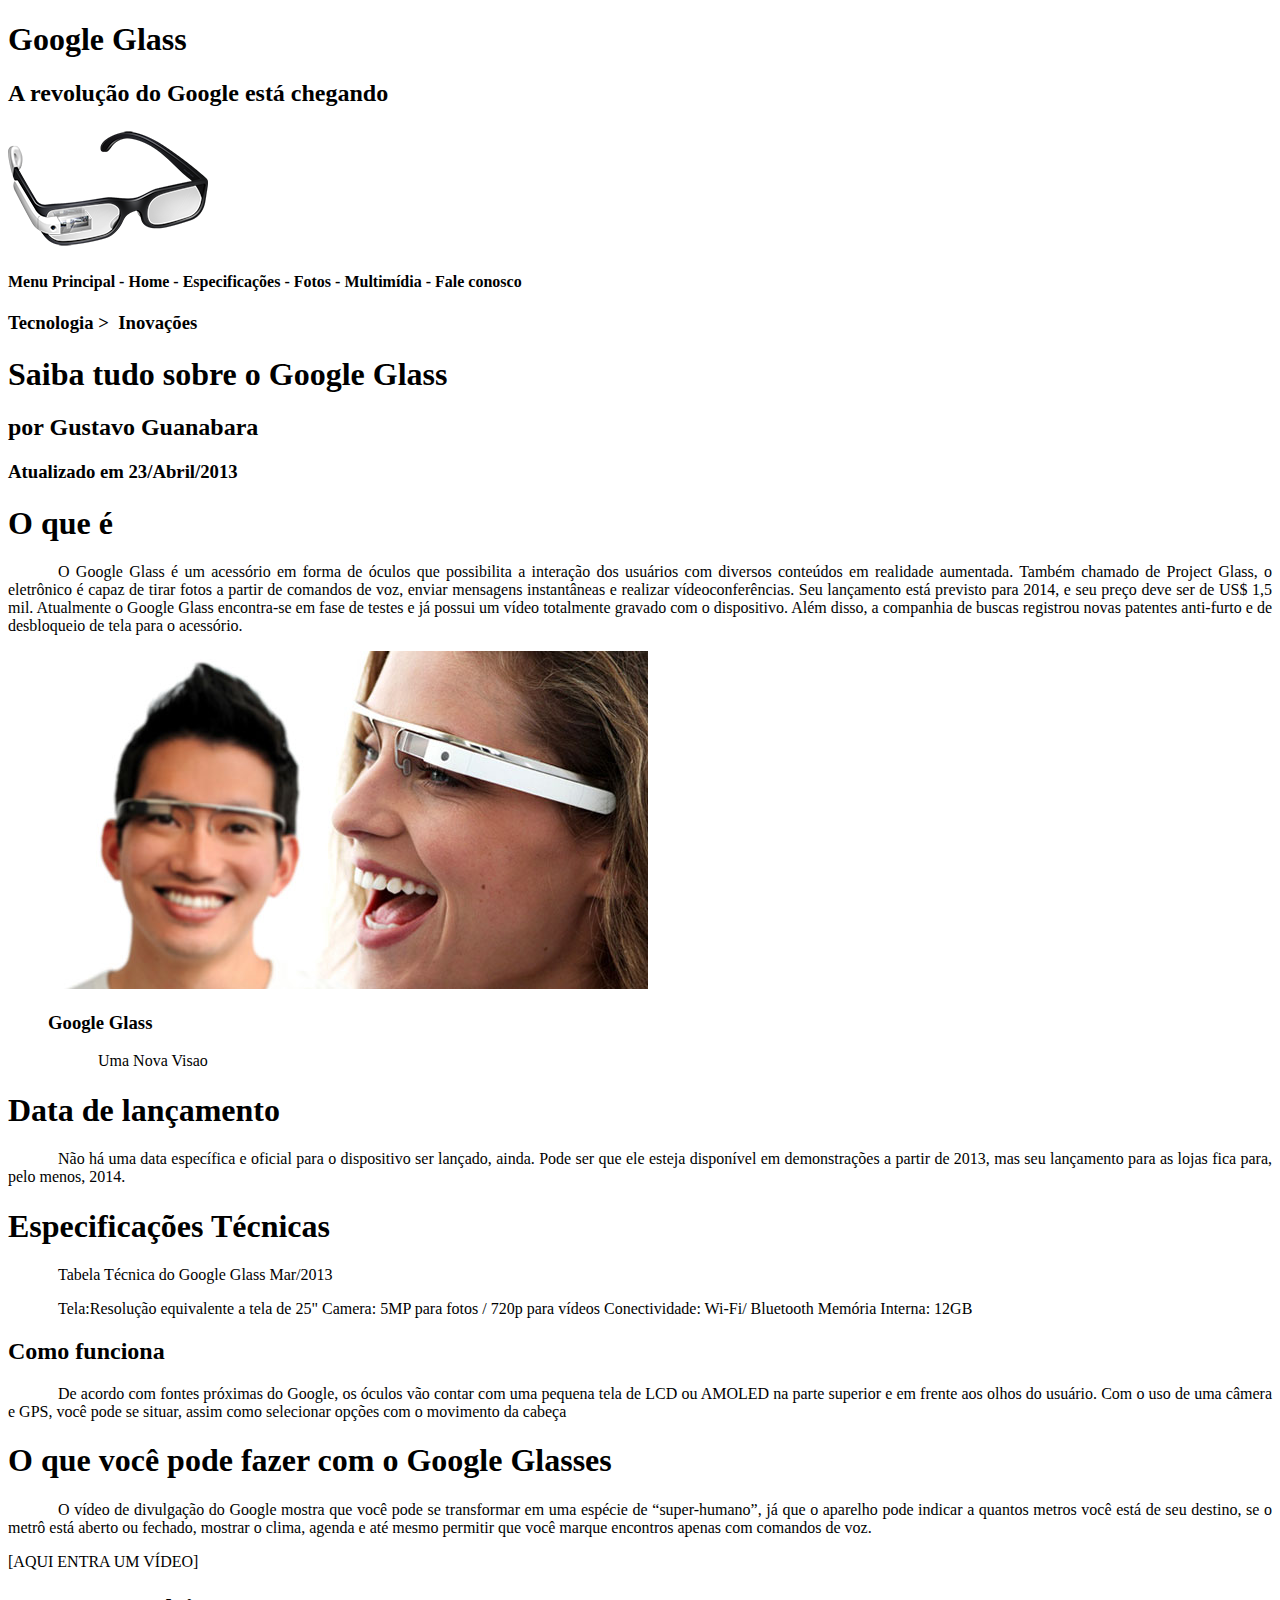
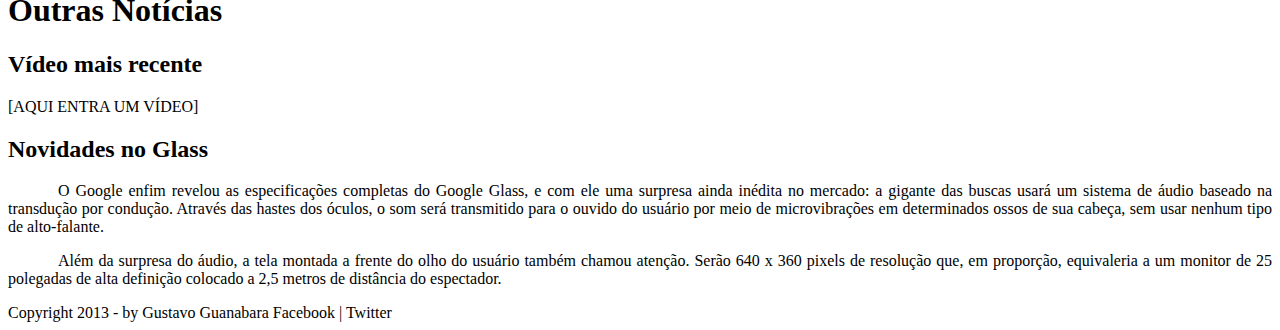
==== index.html @ 0c753226 "primeiro comit" ====
<!DOCTYPE html>
<html lang="pt-br">
    <head>
        <meta charset="UTF-8"/>
        <title>Tudo Sobre Google Glass</title>
        <link rel="stylesheet" type="text/css" href="_css/estilo.css"/>
    </head>
    <body>
   <div id="interface">
       <header id="cabeçalho">
       <hgroup>
<h1>Google Glass</h1>
<h2>A revolução do Google está chegando</h2>
</hgroup>
<img src="_imagens/glass-oculos-preto-peq.png" alt="imagem de oculos">



<h4>Menu Principal
- Home
- Especificações
- Fotos
- Multimídia
- Fale conosco</h4>
</header>
<hgroup>
<h3>Tecnologia > &nbsp;Inovações</h3>
<h1>Saiba tudo sobre o Google Glass</h1>
<h2>por Gustavo Guanabara</h2>
<h3>Atualizado em 23/Abril/2013</h3>
</hgroup>

<h1>O que é</h1>
<p>O Google Glass é um acessório em forma de óculos que possibilita a interação dos usuários com diversos conteúdos em realidade aumentada. Também chamado de Project Glass, o eletrônico é capaz de tirar fotos a partir de comandos de voz, enviar mensagens instantâneas e realizar vídeoconferências. Seu lançamento está previsto para 2014, e seu preço deve ser de US$ 1,5 mil. Atualmente o Google Glass encontra-se em fase de testes e já possui um vídeo totalmente gravado com o dispositivo. Além disso, a companhia de buscas registrou novas patentes anti-furto e de desbloqueio de tela para o acessório.</p>
<figure>
<img src="_imagens/glass-quadro-homem-mulher.jpg"/>
<figcaption>
    <h3>Google Glass</h3>
    <p>Uma Nova Visao</p>
</figcaption>
</figure>

<h1>Data de lançamento</h1>
<p>Não há uma data específica e oficial para o dispositivo ser lançado, ainda. Pode ser que ele esteja disponível em demonstrações a partir de 2013, mas seu lançamento para as lojas fica para, pelo menos, 2014.</p>

<h1>Especificações Técnicas</h1>
<p>Tabela Técnica do Google Glass Mar/2013</p>

<p>Tela:Resolução equivalente a tela de 25"
Camera: 5MP para fotos / 720p para vídeos
Conectividade: Wi-Fi/ Bluetooth
Memória Interna: 12GB</p>

<h2>Como funciona</h2>
<p>De acordo com fontes próximas do Google, os óculos vão contar com uma pequena tela de LCD ou AMOLED na parte superior e em frente aos olhos do usuário. Com o uso de uma câmera e GPS, você pode se situar, assim como selecionar opções com o movimento da cabeça</p>

<h1>O que você pode fazer com o Google Glasses</h1>
<p>O vídeo de divulgação do Google mostra que você pode se transformar em uma espécie de “super-humano”, já que o aparelho pode indicar a quantos metros você está de seu destino, se o metrô está aberto ou fechado, mostrar o clima, agenda e até mesmo permitir que você marque encontros apenas com comandos de voz.</p>

[AQUI ENTRA UM VÍDEO]

<h1>Outras Notícias</h1>
<h2>Vídeo mais recente</h2>

[AQUI ENTRA UM VÍDEO]

<h2>Novidades no Glass</h2>
<p>O Google enfim revelou as especificações completas do Google Glass, e com ele uma surpresa ainda inédita no mercado: a gigante das buscas usará um sistema de áudio baseado na transdução por condução. Através das hastes dos óculos, o som será transmitido para o ouvido do usuário por meio de microvibrações em determinados ossos de sua cabeça, sem usar nenhum tipo de alto-falante.</p>

<p>Além da surpresa do áudio, a tela montada a frente do olho do usuário também chamou atenção. Serão 640 x 360 pixels de resolução que, em proporção, equivaleria a um monitor de 25 polegadas de alta definição colocado a 2,5 metros de distância do espectador.</p>

Copyright 2013 - by Gustavo Guanabara
Facebook | Twitter
</div>
</body>
</html>
---- _css/estilo.css ----
@charset "UTF-8";
body{
    background-color: white;
    color: rgba(0, 0,0, 1);
}
p{
    text-align: justify;
    text-indent: 50px;
}
/* formataçao de imagens*/
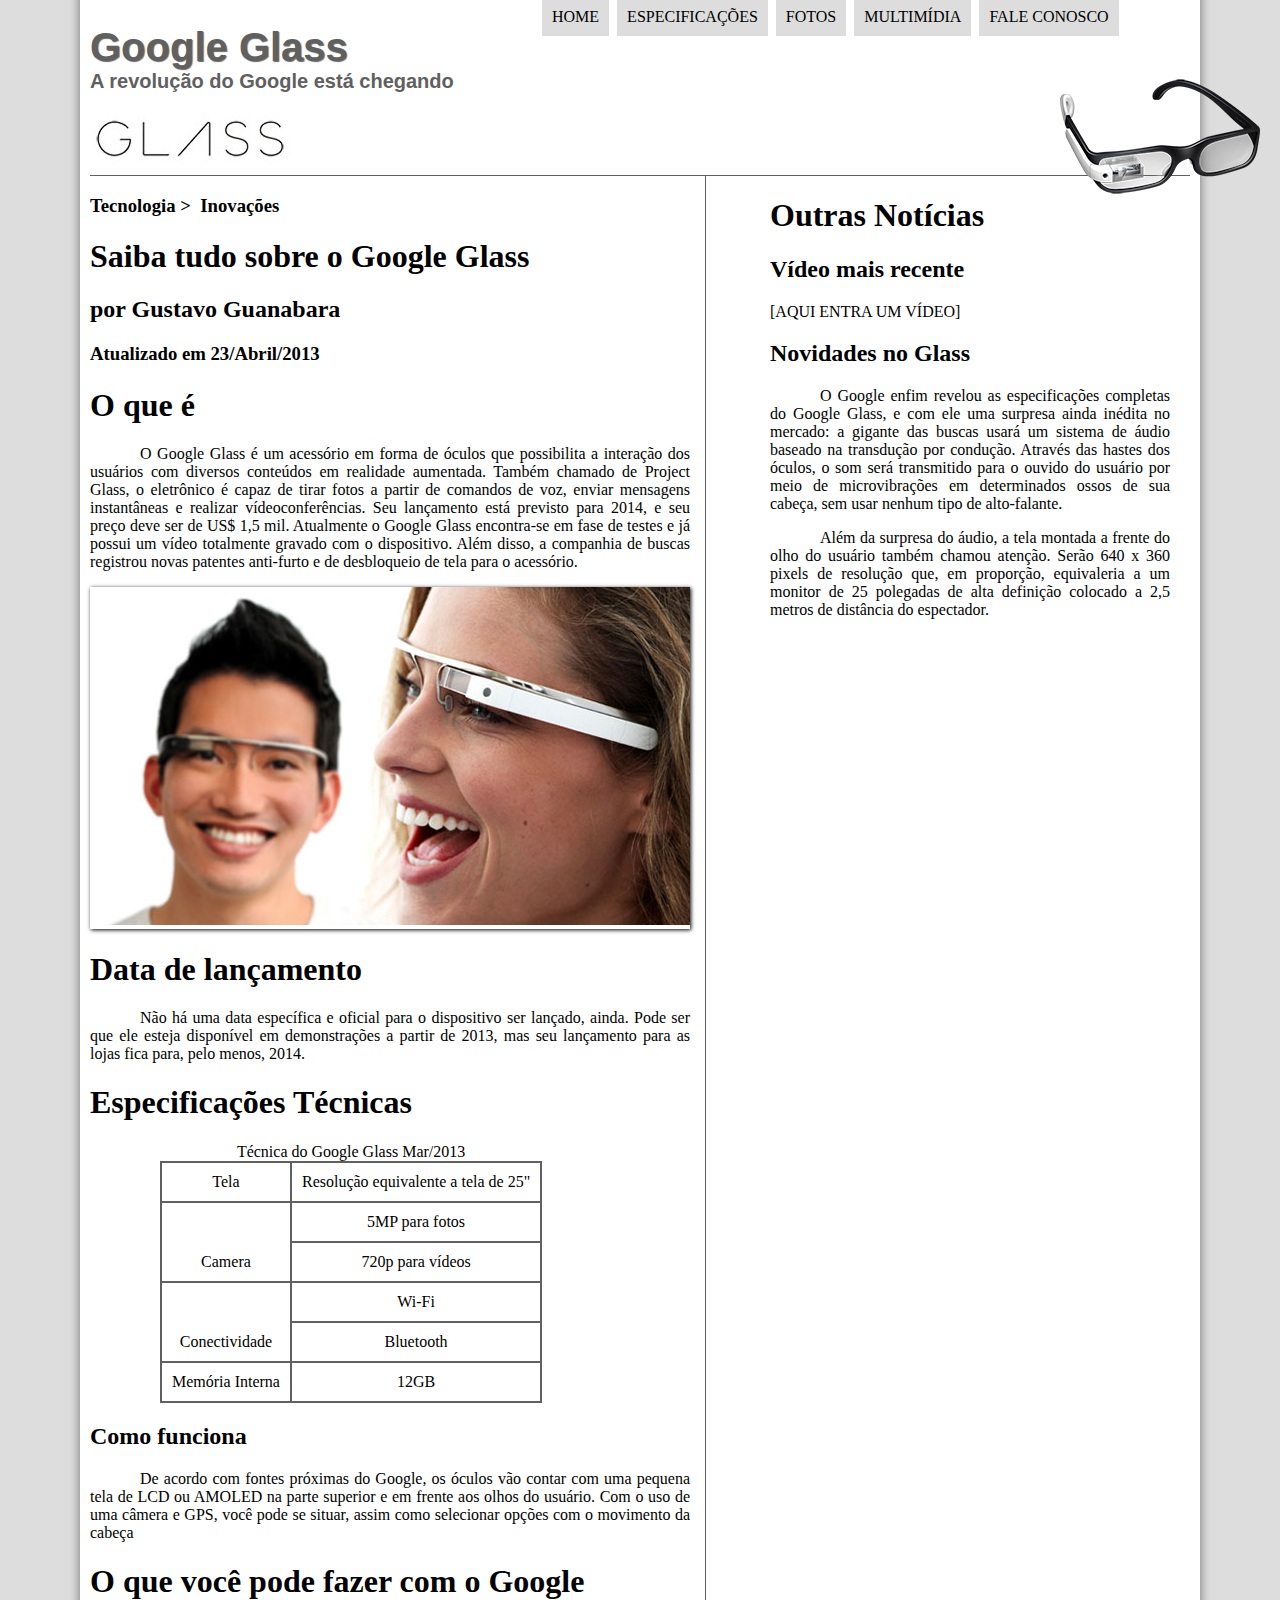
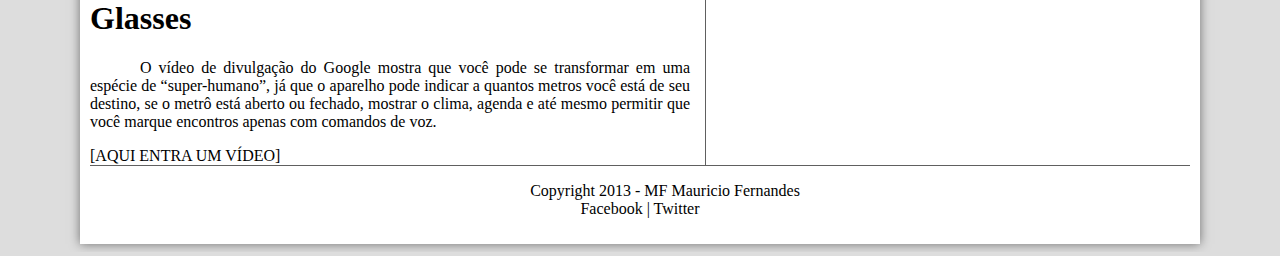
==== commit ad5c6a65: "segundo commit" ====
--- a/index.html
+++ b/index.html
@@ -7,22 +7,29 @@
     </head>
     <body>
    <div id="interface">
-       <header id="cabeçalho">
+       <header id="cabecalho">
        <hgroup>
 <h1>Google Glass</h1>
 <h2>A revolução do Google está chegando</h2>
 </hgroup>
-<img src="_imagens/glass-oculos-preto-peq.png" alt="imagem de oculos">
+<img id="iconi" src="_imagens/glass-oculos-preto-peq.png" alt="imagem de oculos">
 
 
 
-<h4>Menu Principal
-- Home
-- Especificações
-- Fotos
-- Multimídia
-- Fale conosco</h4>
+
+    <nav id="menu">
+        <h1>Menu Principal</h1>
+        <ul type="disc">
+            <li><a href="index.html">Home</a></li>
+            <li><a href="specs.html">Especificações</a></li>
+            <li><a href="fotos.html">Fotos</a></li>
+            <li> <a href="multimidia.html">Multimídia</a></li>
+            <li><a href="fale-conosco.html">Fale conosco</a></li>
+        </ul>
+    </nav>
+
 </header>
+<section id="corpo">
 <hgroup>
 <h3>Tecnologia > &nbsp;Inovações</h3>
 <h1>Saiba tudo sobre o Google Glass</h1>
@@ -32,24 +39,28 @@
 
 <h1>O que é</h1>
 <p>O Google Glass é um acessório em forma de óculos que possibilita a interação dos usuários com diversos conteúdos em realidade aumentada. Também chamado de Project Glass, o eletrônico é capaz de tirar fotos a partir de comandos de voz, enviar mensagens instantâneas e realizar vídeoconferências. Seu lançamento está previsto para 2014, e seu preço deve ser de US$ 1,5 mil. Atualmente o Google Glass encontra-se em fase de testes e já possui um vídeo totalmente gravado com o dispositivo. Além disso, a companhia de buscas registrou novas patentes anti-furto e de desbloqueio de tela para o acessório.</p>
-<figure>
-<img src="_imagens/glass-quadro-homem-mulher.jpg"/>
+
+<figure class="foto-legenda">
+<img  src="_imagens/glass-quadro-homem-mulher.jpg"/>
 <figcaption>
     <h3>Google Glass</h3>
-    <p>Uma Nova Visao</p>
+    <p>Uma Nova Maneira De Ver O Mundo</p>
 </figcaption>
 </figure>
-
 <h1>Data de lançamento</h1>
 <p>Não há uma data específica e oficial para o dispositivo ser lançado, ainda. Pode ser que ele esteja disponível em demonstrações a partir de 2013, mas seu lançamento para as lojas fica para, pelo menos, 2014.</p>
 
 <h1>Especificações Técnicas</h1>
-<p>Tabela Técnica do Google Glass Mar/2013</p>
+<table id="tabelaspec">
+<caption> Técnica do Google Glass Mar/2013</caption>
 
-<p>Tela:Resolução equivalente a tela de 25"
-Camera: 5MP para fotos / 720p para vídeos
-Conectividade: Wi-Fi/ Bluetooth
-Memória Interna: 12GB</p>
+<tr><td>Tela</td><td>Resolução equivalente a tela de 25"</td></tr>
+<tr><td rowspan="2">Camera</td><td> 5MP para fotos  </td></tr>
+<tr><td>720p para vídeos</td></tr>
+<tr><td rowspan="2">Conectividade</td> <td>Wi-Fi</td></tr>
+<tr><td> Bluetooth</td></tr>
+<tr><td>Memória Interna</td><td> 12GB</td></tr>
+</table>
 
 <h2>Como funciona</h2>
 <p>De acordo com fontes próximas do Google, os óculos vão contar com uma pequena tela de LCD ou AMOLED na parte superior e em frente aos olhos do usuário. Com o uso de uma câmera e GPS, você pode se situar, assim como selecionar opções com o movimento da cabeça</p>
@@ -58,6 +69,8 @@
 <p>O vídeo de divulgação do Google mostra que você pode se transformar em uma espécie de “super-humano”, já que o aparelho pode indicar a quantos metros você está de seu destino, se o metrô está aberto ou fechado, mostrar o clima, agenda e até mesmo permitir que você marque encontros apenas com comandos de voz.</p>
 
 [AQUI ENTRA UM VÍDEO]
+</section>
+<aside id="lateral">
 
 <h1>Outras Notícias</h1>
 <h2>Vídeo mais recente</h2>
@@ -68,9 +81,12 @@
 <p>O Google enfim revelou as especificações completas do Google Glass, e com ele uma surpresa ainda inédita no mercado: a gigante das buscas usará um sistema de áudio baseado na transdução por condução. Através das hastes dos óculos, o som será transmitido para o ouvido do usuário por meio de microvibrações em determinados ossos de sua cabeça, sem usar nenhum tipo de alto-falante.</p>
 
 <p>Além da surpresa do áudio, a tela montada a frente do olho do usuário também chamou atenção. Serão 640 x 360 pixels de resolução que, em proporção, equivaleria a um monitor de 25 polegadas de alta definição colocado a 2,5 metros de distância do espectador.</p>
+</aside>
+<footer id="rodape">
 
-Copyright 2013 - by Gustavo Guanabara
-Facebook | Twitter
+<p>Copyright 2013 - MF Mauricio Fernandes<br/>
+Facebook | Twitter</p>
+</footer>
 </div>
 </body>
 </html>--- a/_css/estilo.css
+++ b/_css/estilo.css
@@ -1,11 +1,152 @@
 @charset "UTF-8";
+@
+@font-face{
+    font-family: 'FONTELOGO';
+    src: url(../_fonts/bubblegum-sans-regular.otf);
+}
+/*corpo*/
 body{
-    background-color: white;
+    background-color:#dddddd;
     color: rgba(0, 0,0, 1);
+}
+
+div#interface {
+    width: 1100px;
+    background-color: #ffffff;
+    margin: -20px auto 0px auto;
+    box-shadow: 0px 0px 10px rgba(0, 0,0, 0.5);
+    padding: 10px;
+    
+
 }
 p{
     text-align: justify;
     text-indent: 50px;
 }
+/*cabeçalho*/
+header#cabecalho{
+    border-bottom:1px #606060 solid ;
+    height: 150px;
+    background: url(../_imagens/glass-logo-peq.jpg) no-repeat 0px 90px;
+}
+header#cabecalho h1 {
+    font-family: FONTELOGO, sans-serif;
+    font-size: 30pt;
+    color: #606060;
+    text-shadow: 1px 1px 1px rgba(0,0,0,.6);
+    padding: 0px;
+    margin-bottom: 0px;
+}
+header#cabecalho h2 {
+    font-family: Arial, sans-serif;
+    font-size: 15pt;
+    color: #606060;
+    padding: 0px;
+    margin-top: 0px;
+    
+
+}
+header#cabecalho img#iconi {
+    position: absolute;
+    left: 1060px;
+    top: 75px;
+}
 /* formataçao de imagens*/
 
+figure.foto-legenda {
+    position: relative;
+    border: 8px solidd white;
+    box-shadow: 1px 1px 4px black;
+    margin: 0px 0px 0px 0px;
+    
+}
+
+figure.foto-legenda figcaption{
+    opacity: 0;
+    position: absolute;
+    top: 0px;
+    background-color: rgba(0, 0,0, 0.4);
+    color: white;
+    width: 100%;
+    height: 100%;
+    padding: 10px;
+    box-sizing: border-box;
+    transition: opacity 1s;
+
+}
+figure.foto-legenda:hover figcaption{
+    opacity: 1;
+}
+/*  formataçao do menu*/
+
+nav#menu{
+    display: block;
+}
+nav#menu h1 {
+    display: none;
+}
+nav#menu ul {
+    list-style: none;
+    text-transform: uppercase;
+    position: absolute;
+    top: -20px;
+    left: 500px;
+}
+    nav#menu li {
+        display: inline-block;
+        background-color: #dddddd;
+        padding: 10px;
+        margin: 2px;
+        transition: background-color 1s;
+
+    }
+    nav#menu li:hover {
+        background-color: #9495e4;
+        
+    }
+    nav#menu a {
+        color: #000000;
+        text-decoration: none;
+
+
+    }
+    nav#menu a:hover{
+        color: #ffffff;
+        text-decoration: underline;
+    }
+    section#corpo {
+        display: block;
+        width: 600px;
+        float: left;
+        border-right:1px solid #606060 ;
+        padding-right: 15px;
+
+    }
+    table#tabelaspec {
+        border: 1px solid #606060;
+        border-spacing:0px ;
+        margin-left: 70px;
+        margin-right: 10px;
+    }
+    table#tabelaspec td {
+        border: 1px solid #606060;
+        padding: 10px;
+        text-align: center;
+        vertical-align:bottom ;
+    }
+    aside#lateral {
+        display: block;
+        width: 400px;
+        float: right;
+        margin: 0px 20px 0px 0px;
+      
+    }
+    footer#rodape {
+        clear: both;
+        border-top: 1px solid #606060;
+    }
+    footer#rodape p {
+        text-align: center;
+    }
+   
+
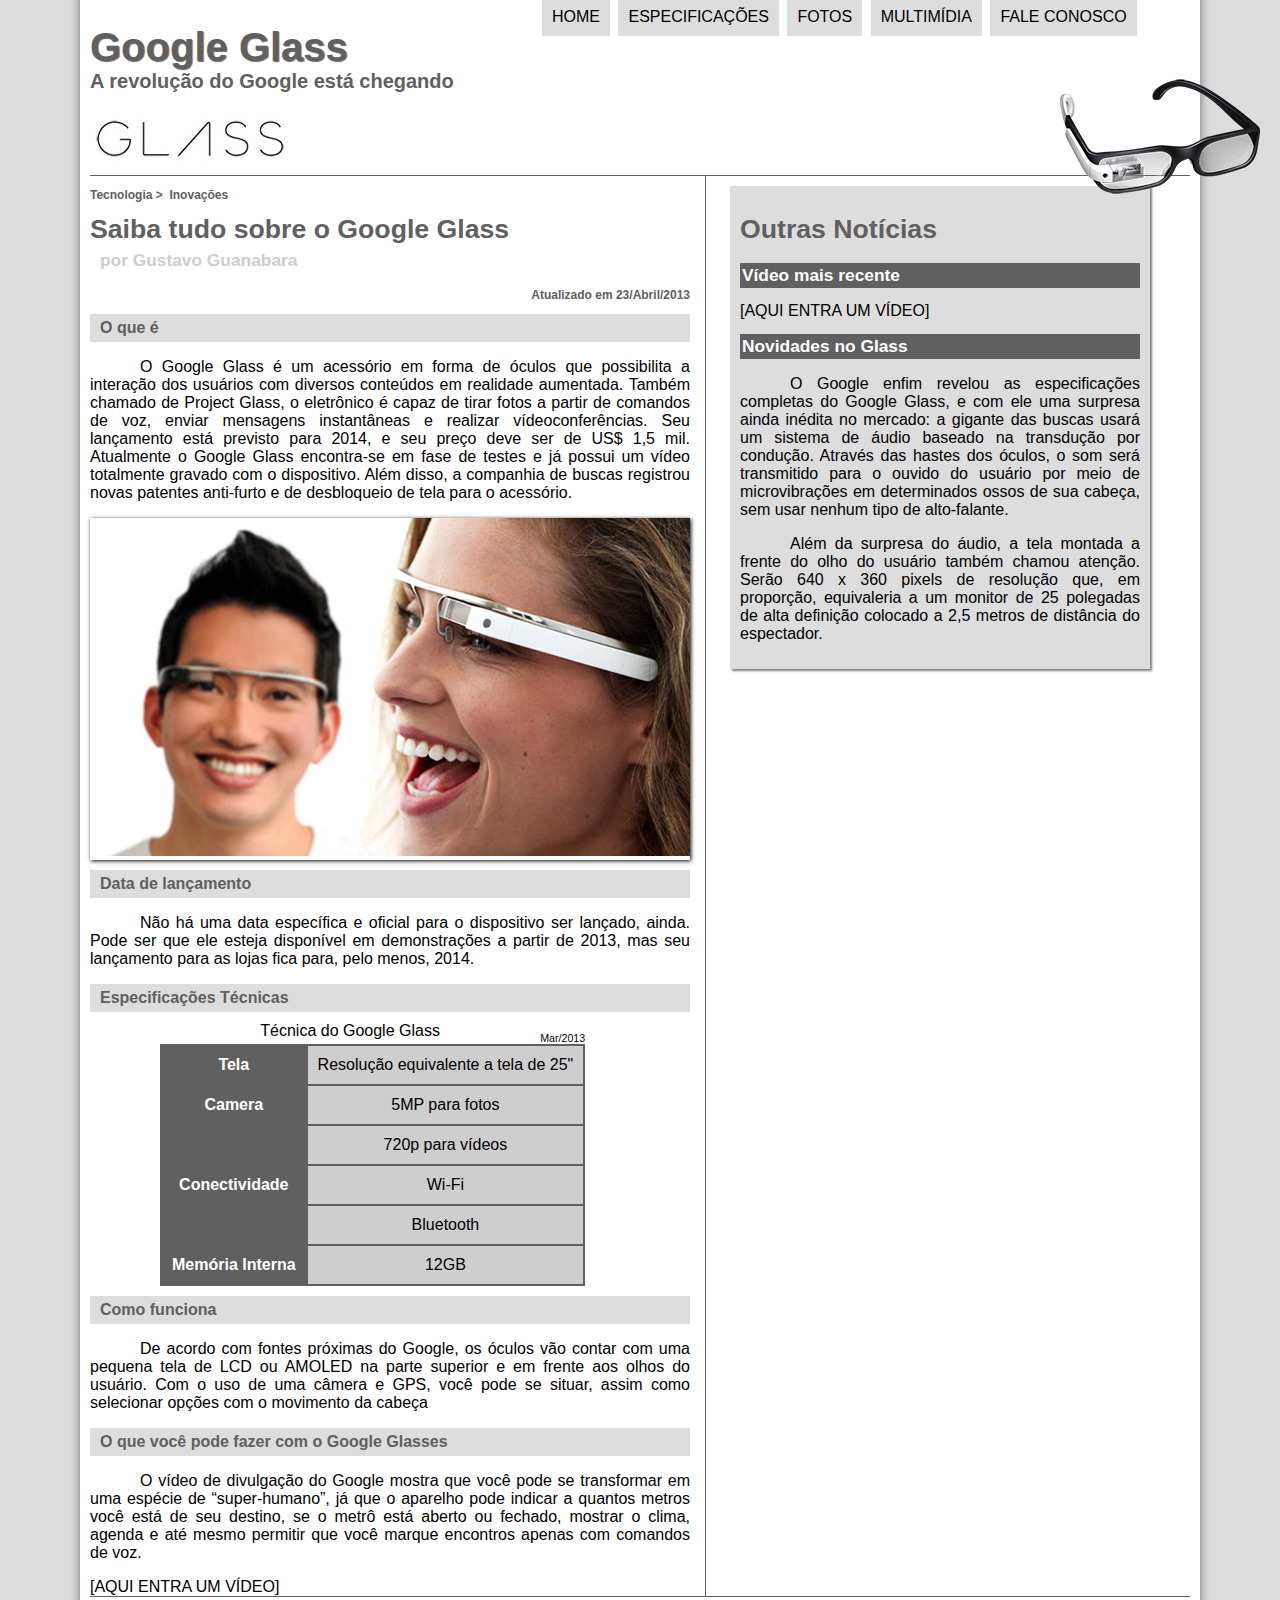
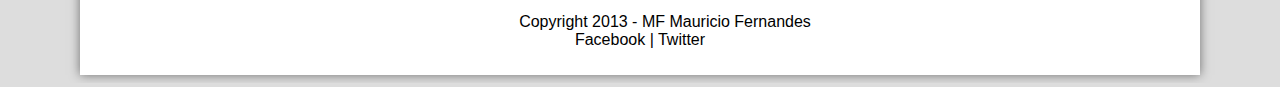
==== commit 0475c50a: "terceiro comit" ====
--- a/index.html
+++ b/index.html
@@ -30,14 +30,17 @@
 
 </header>
 <section id="corpo">
+    <article id="noticia-principal">
+        <header id="cabecalho-artigo">
 <hgroup>
 <h3>Tecnologia > &nbsp;Inovações</h3>
 <h1>Saiba tudo sobre o Google Glass</h1>
 <h2>por Gustavo Guanabara</h2>
-<h3>Atualizado em 23/Abril/2013</h3>
+<h3 class="direita">Atualizado em 23/Abril/2013</h3>
 </hgroup>
+</header>
 
-<h1>O que é</h1>
+<h2>O que é</h2>
 <p>O Google Glass é um acessório em forma de óculos que possibilita a interação dos usuários com diversos conteúdos em realidade aumentada. Também chamado de Project Glass, o eletrônico é capaz de tirar fotos a partir de comandos de voz, enviar mensagens instantâneas e realizar vídeoconferências. Seu lançamento está previsto para 2014, e seu preço deve ser de US$ 1,5 mil. Atualmente o Google Glass encontra-se em fase de testes e já possui um vídeo totalmente gravado com o dispositivo. Além disso, a companhia de buscas registrou novas patentes anti-furto e de desbloqueio de tela para o acessório.</p>
 
 <figure class="foto-legenda">
@@ -47,28 +50,29 @@
     <p>Uma Nova Maneira De Ver O Mundo</p>
 </figcaption>
 </figure>
-<h1>Data de lançamento</h1>
+<h2>Data de lançamento</h2>
 <p>Não há uma data específica e oficial para o dispositivo ser lançado, ainda. Pode ser que ele esteja disponível em demonstrações a partir de 2013, mas seu lançamento para as lojas fica para, pelo menos, 2014.</p>
 
-<h1>Especificações Técnicas</h1>
+<h2>Especificações Técnicas</h2>
 <table id="tabelaspec">
-<caption> Técnica do Google Glass Mar/2013</caption>
+<caption> Técnica do Google Glass <span>Mar/2013</span></caption>
 
-<tr><td>Tela</td><td>Resolução equivalente a tela de 25"</td></tr>
-<tr><td rowspan="2">Camera</td><td> 5MP para fotos  </td></tr>
-<tr><td>720p para vídeos</td></tr>
-<tr><td rowspan="2">Conectividade</td> <td>Wi-Fi</td></tr>
-<tr><td> Bluetooth</td></tr>
-<tr><td>Memória Interna</td><td> 12GB</td></tr>
+<tr><td class="ce">Tela</td><td class="cd">Resolução equivalente a tela de 25"</td></tr>
+<tr><td rowspan="2" class="ce">Camera</td><td class="cd"> 5MP para fotos  </td></tr>
+<tr><td class="cd">720p para vídeos</td></tr>
+<tr><td  class="ce" rowspan="2">Conectividade</td> <td class="cd">Wi-Fi</td></tr>
+<tr><td class="cd"> Bluetooth</td></tr>
+<tr><td class="ce">Memória Interna</td><td class="cd"> 12GB</td></tr>
 </table>
 
 <h2>Como funciona</h2>
 <p>De acordo com fontes próximas do Google, os óculos vão contar com uma pequena tela de LCD ou AMOLED na parte superior e em frente aos olhos do usuário. Com o uso de uma câmera e GPS, você pode se situar, assim como selecionar opções com o movimento da cabeça</p>
 
-<h1>O que você pode fazer com o Google Glasses</h1>
+<h2>O que você pode fazer com o Google Glasses</h2>
 <p>O vídeo de divulgação do Google mostra que você pode se transformar em uma espécie de “super-humano”, já que o aparelho pode indicar a quantos metros você está de seu destino, se o metrô está aberto ou fechado, mostrar o clima, agenda e até mesmo permitir que você marque encontros apenas com comandos de voz.</p>
 
 [AQUI ENTRA UM VÍDEO]
+</article>
 </section>
 <aside id="lateral">
 
--- a/_css/estilo.css
+++ b/_css/estilo.css
@@ -6,6 +6,7 @@
 }
 /*corpo*/
 body{
+    font-family: Arial, sans-serif;
     background-color:#dddddd;
     color: rgba(0, 0,0, 1);
 }
@@ -22,6 +23,14 @@
 p{
     text-align: justify;
     text-indent: 50px;
+}
+a {
+    color: #606060;
+    text-decoration: none;
+}
+a:hover {
+
+    text-decoration: underline;
 }
 /*cabeçalho*/
 header#cabecalho{
@@ -122,6 +131,35 @@
         padding-right: 15px;
 
     }
+    article#noticia-principal h2 {
+        font-size: 12pt;
+        color: #606060;
+        background-color: #dddddd;
+        padding: 5px 0px 5px 10px;
+        margin: 10px 0px 10px 0px;
+    }
+    header#cabecalho-artigo h1{
+          font-family: 'FONTELOGO' sans-serif;
+          font-size: 20pt;
+          color: #606060;
+          margin-bottom: 0px;
+          margin-top: 0px;
+    }
+    
+    header#cabecalho-artigo h2{
+        font-size: 13pt;
+          color: #cecece;
+          background-color: #ffffff;
+          margin: 0px;
+    }
+    header#cabecalho-artigo h3{
+        font-size: 12px;
+        color: #606060;
+    }
+    .direita{
+        text-align: right;
+    }
+
     table#tabelaspec {
         border: 1px solid #606060;
         border-spacing:0px ;
@@ -132,14 +170,48 @@
         border: 1px solid #606060;
         padding: 10px;
         text-align: center;
-        vertical-align:bottom ;
-    }
+        vertical-align:middle ;
+    }
+    table#tabelaspec td.ce{
+
+        color: #ffffff;
+        background-color: #606060;
+        vertical-align: top;
+        font-weight: bold;
+    }
+    table#tabelaspec td.cd {
+        background-color: #cecece;
+    } 
+    table#tabelaspec caption span {
+        color: #000000;
+        font-size:8pt;
+        display: block;
+        float: right;
+        margin-top:10px ;
+
+    }
+    
     aside#lateral {
         display: block;
         width: 400px;
         float: right;
-        margin: 0px 20px 0px 0px;
+        margin: 10px 40px 20px 0px;
+        background-color: #dddddd;
+        padding: 10px;
+        box-shadow: 2px 2px 2px rgba(0, 0,0, 0.5);
       
+    }
+    aside#lateral h1 {
+        font-family: 'FONTELOGO', sans-serif;
+        font-size: 20pt;
+        color: #606060;
+
+    }
+    aside#lateral h2 {
+        background-color: #606060;
+        font-size: 13pt;
+        color: #ffffff;
+        padding: 2px;
     }
     footer#rodape {
         clear: both;
@@ -148,5 +220,6 @@
     footer#rodape p {
         text-align: center;
     }
+    
    
 
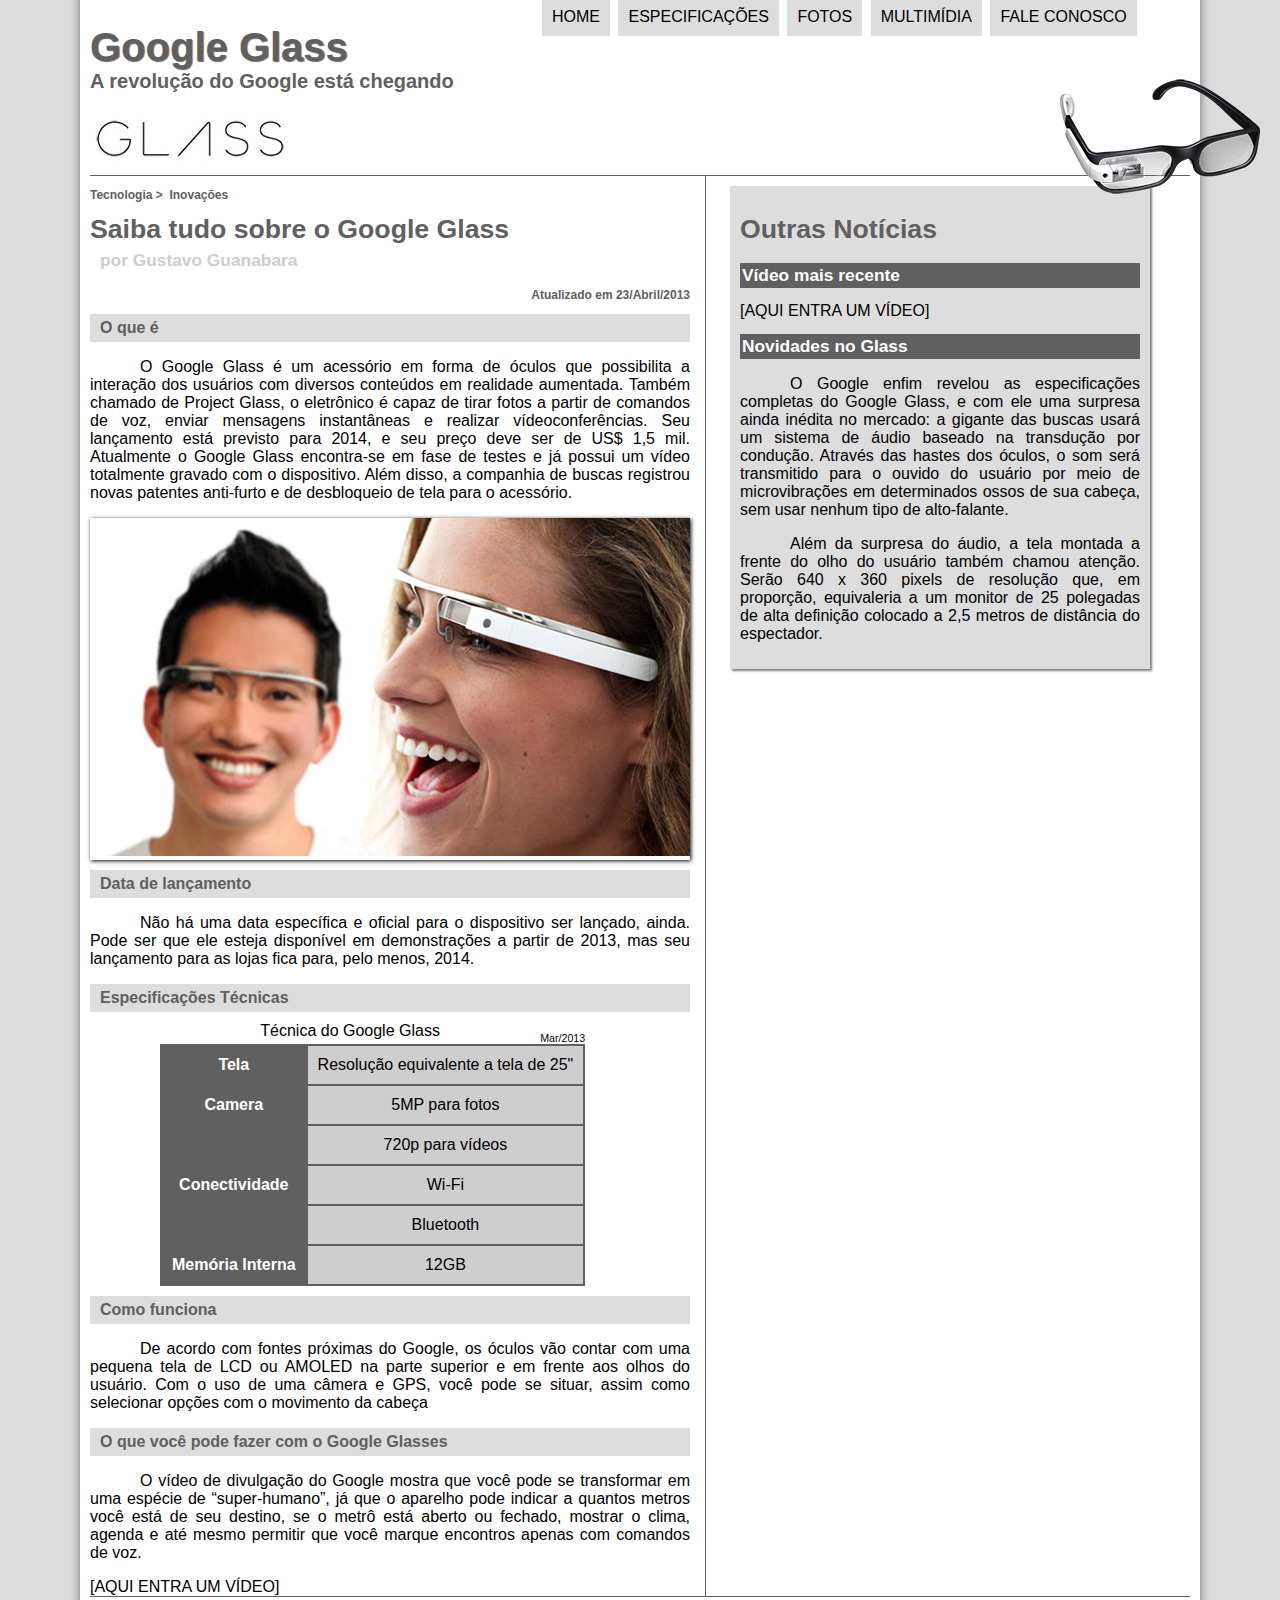
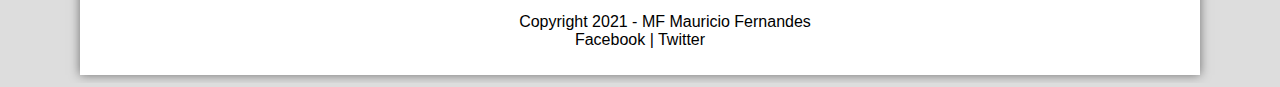
==== commit ab62205e: "atualizacao" ====
--- a/index.html
+++ b/index.html
@@ -5,6 +5,7 @@
         <title>Tudo Sobre Google Glass</title>
         <link rel="stylesheet" type="text/css" href="_css/estilo.css"/>
     </head>
+    <script language="javascript" src="_javascript/funcoes.js"></script>
     <body>
    <div id="interface">
        <header id="cabecalho">
@@ -20,11 +21,11 @@
     <nav id="menu">
         <h1>Menu Principal</h1>
         <ul type="disc">
-            <li><a href="index.html">Home</a></li>
-            <li><a href="specs.html">Especificações</a></li>
-            <li><a href="fotos.html">Fotos</a></li>
-            <li> <a href="multimidia.html">Multimídia</a></li>
-            <li><a href="fale-conosco.html">Fale conosco</a></li>
+            <li onmouseover="mudaFoto('_imagens/home.png')" onmouseout="mudaFoto('_imagens/glass-oculos-preto-peq.png')"><a href="index.html">Home</a></li>
+            <li onmouseover="mudaFoto('_imagens/especificacoes.png')" onmouseout="mudaFoto('_imagens/glass-oculos-preto-peq.png')"><a href="specs.html">Especificações</a></li>
+            <li onmouseover="mudaFoto('_imagens/fotos.png')" onmouseout="mudaFoto('_imagens/glass-oculos-preto-peq.png')"><a href="fotos.html">Fotos</a></li>
+            <li onmouseover="mudaFoto('_imagens/multimidia.png')" onmouseout="mudaFoto('_imagens/glass-oculos-preto-peq.png')"> <a href="multimidia.html">Multimídia</a></li>
+            <li onmouseover="mudaFoto('_imagens/contato.png')" onmouseout="mudaFoto('_imagens/glass-oculos-preto-peq.png')"><a href="fale-conosco.html">Fale conosco</a></li>
         </ul>
     </nav>
 
@@ -88,7 +89,7 @@
 </aside>
 <footer id="rodape">
 
-<p>Copyright 2013 - MF Mauricio Fernandes<br/>
+<p>Copyright 2021 - MF Mauricio Fernandes<br/>
 Facebook | Twitter</p>
 </footer>
 </div>
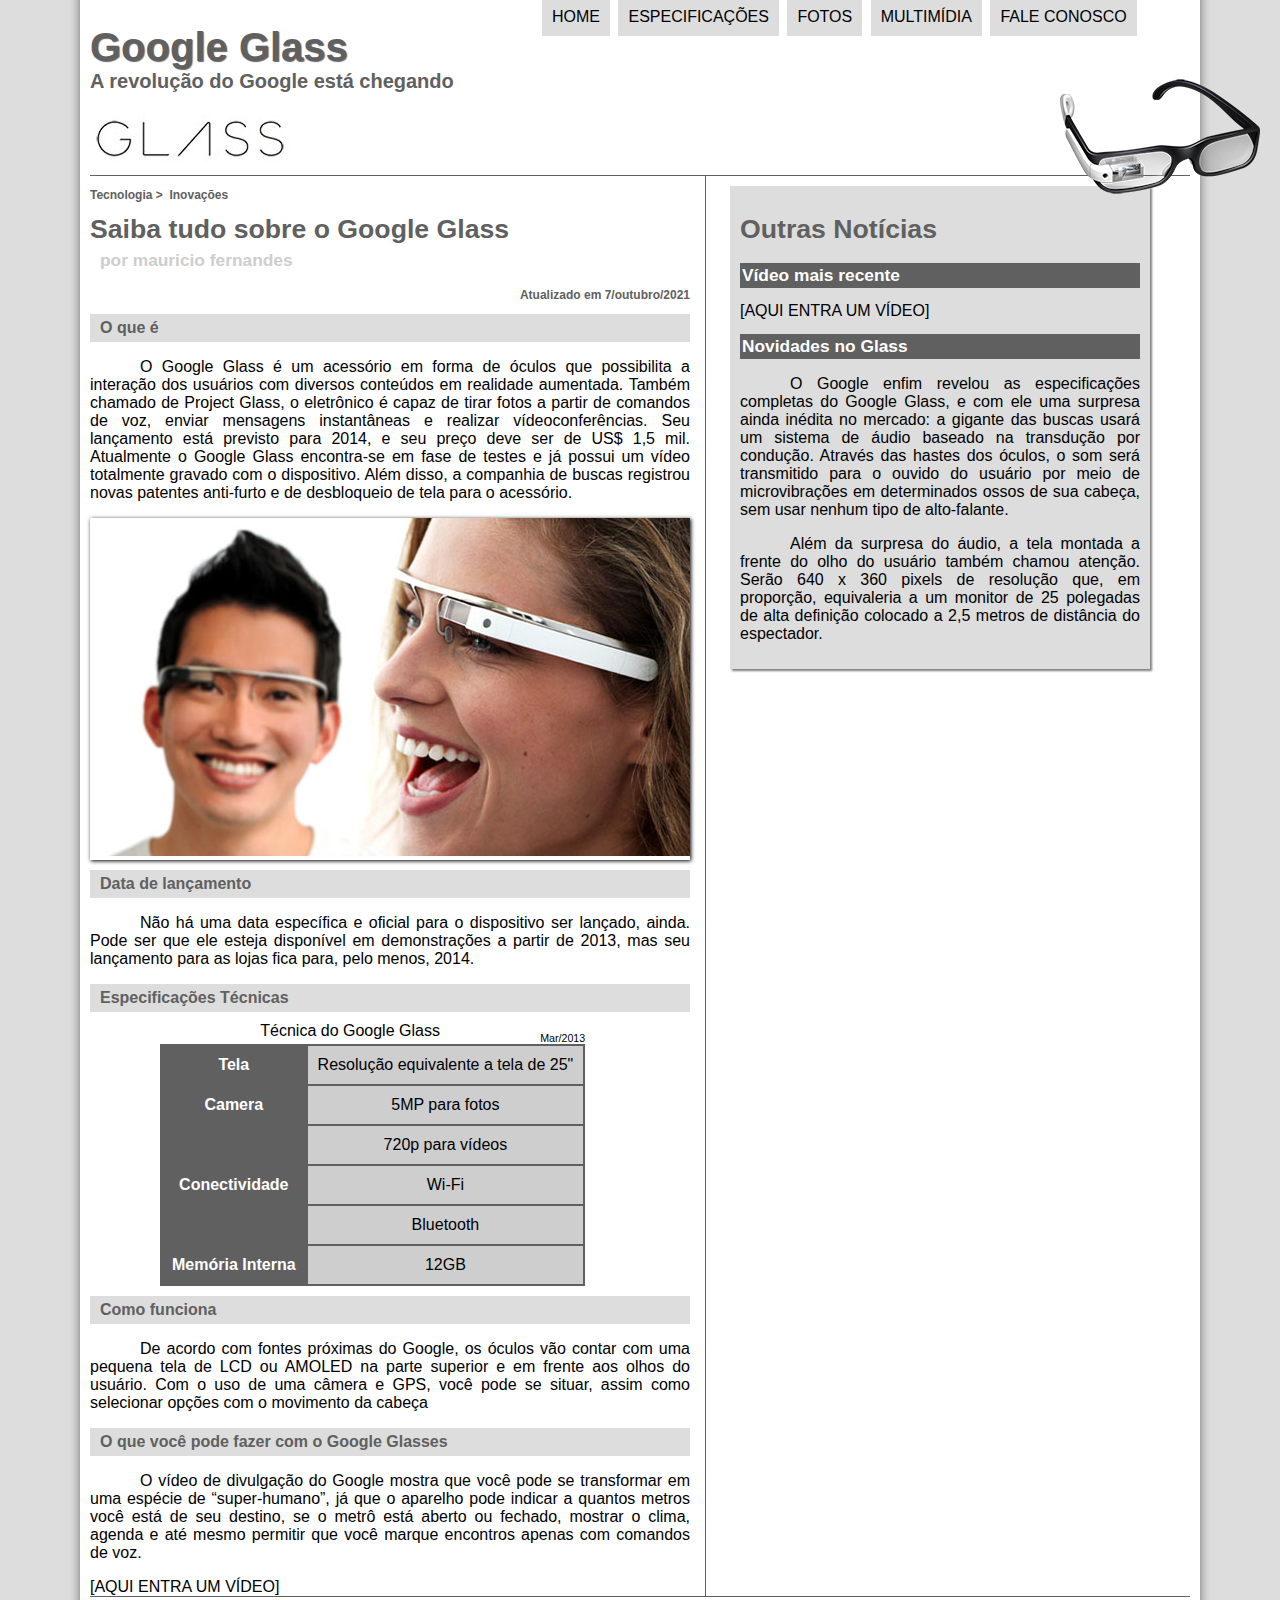
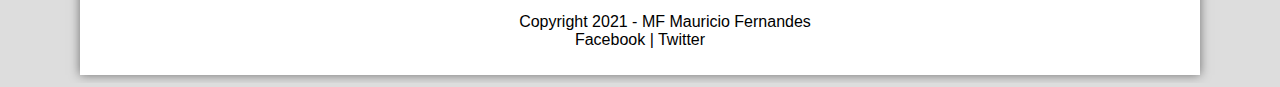
==== commit f346c7d7: "novo commt" ====
--- a/index.html
+++ b/index.html
@@ -36,8 +36,8 @@
 <hgroup>
 <h3>Tecnologia > &nbsp;Inovações</h3>
 <h1>Saiba tudo sobre o Google Glass</h1>
-<h2>por Gustavo Guanabara</h2>
-<h3 class="direita">Atualizado em 23/Abril/2013</h3>
+<h2>por mauricio fernandes</h2>
+<h3 class="direita">Atualizado em 7/outubro/2021</h3>
 </hgroup>
 </header>
 
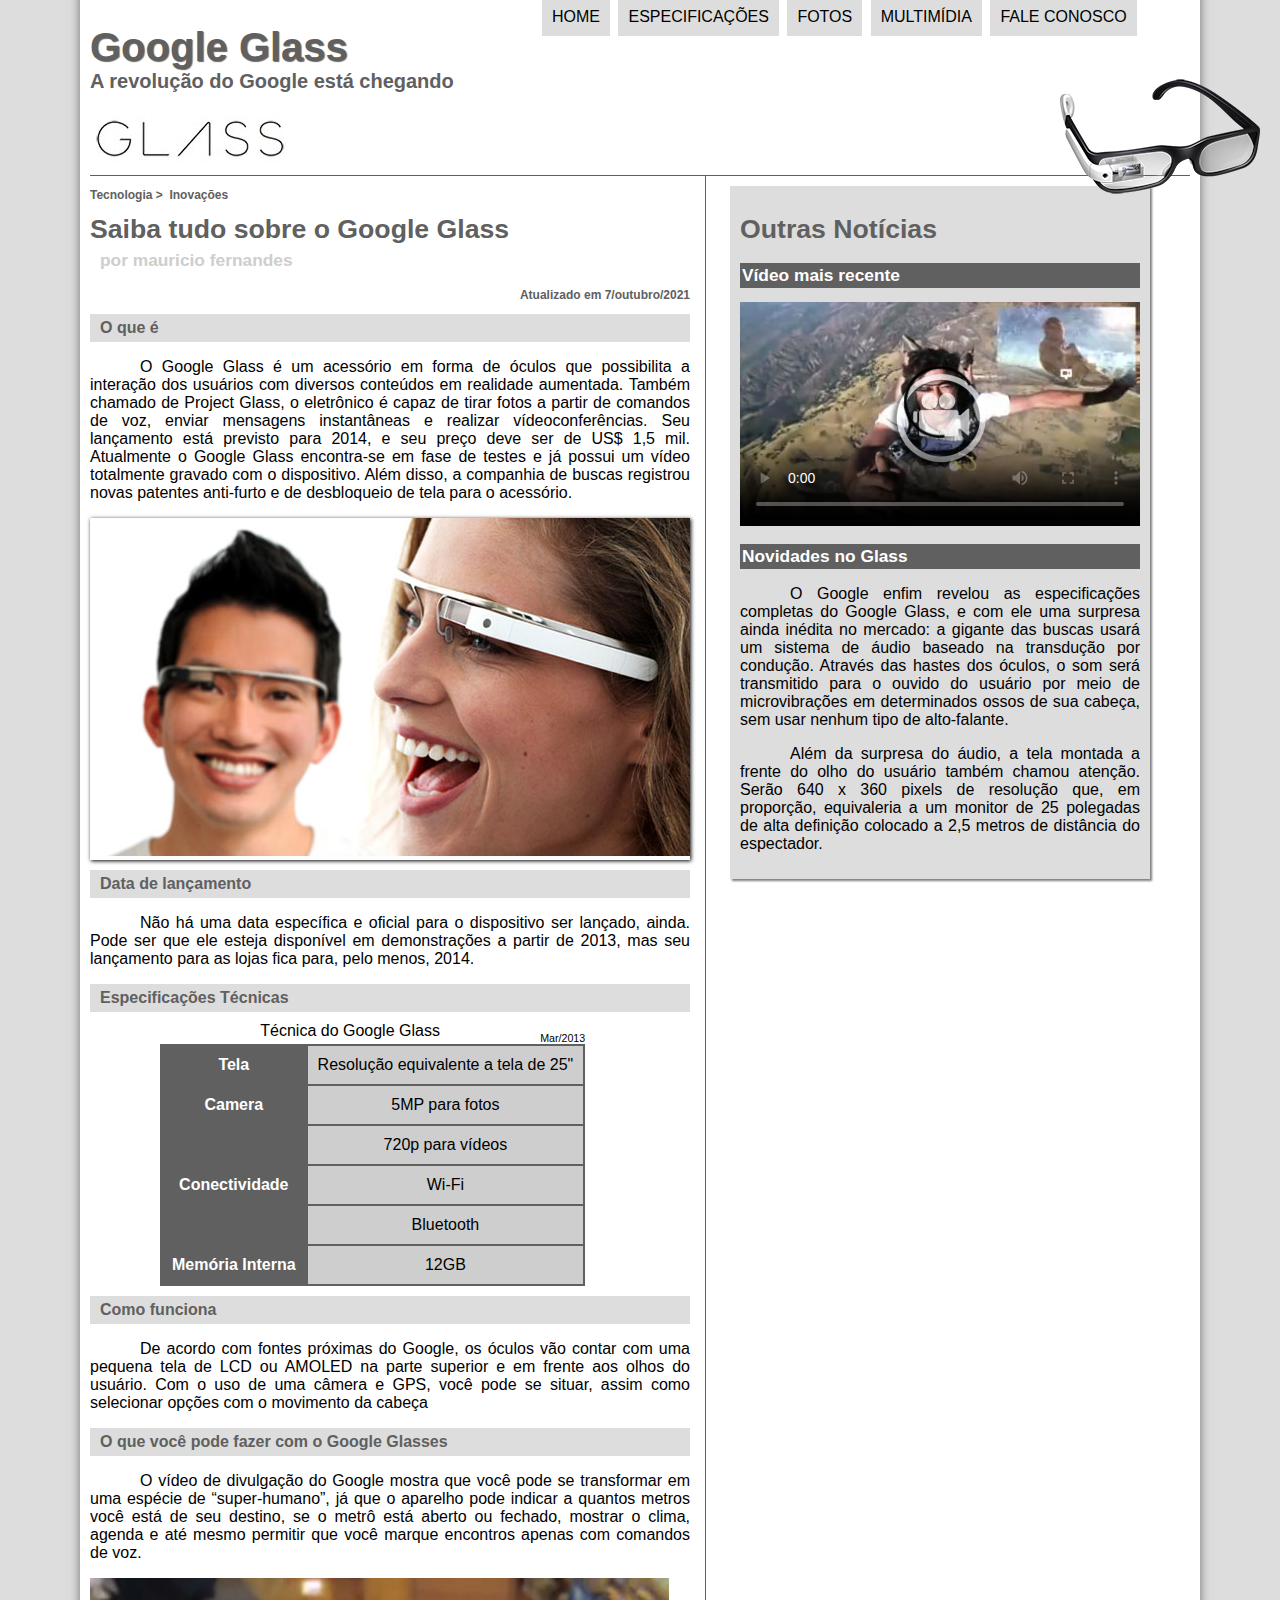
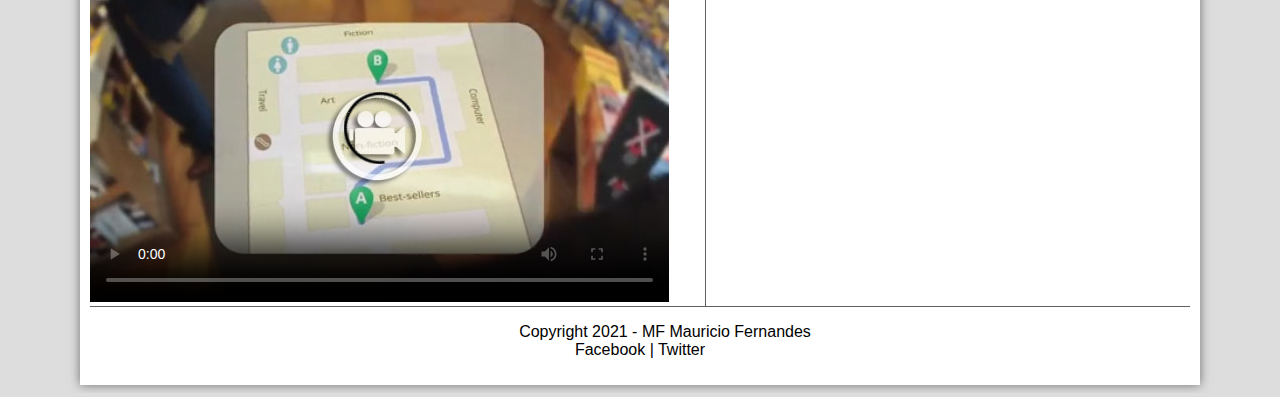
==== commit 8b9e9a2f: "atualizaçao completa" ====
--- a/index.html
+++ b/index.html
@@ -72,7 +72,13 @@
 <h2>O que você pode fazer com o Google Glasses</h2>
 <p>O vídeo de divulgação do Google mostra que você pode se transformar em uma espécie de “super-humano”, já que o aparelho pode indicar a quantos metros você está de seu destino, se o metrô está aberto ou fechado, mostrar o clima, agenda e até mesmo permitir que você marque encontros apenas com comandos de voz.</p>
 
-[AQUI ENTRA UM VÍDEO]
+<div id="tv-radio">
+    <video id="filmes" controls="controls" poster="_imagens/video-mini01.jpg">
+        <source src="_media/one-day.mp4" type="video/mp4"/>
+        Desculpe, nao foi possevel, carregar o video.
+
+    </video>
+</div>
 </article>
 </section>
 <aside id="lateral">
@@ -80,8 +86,13 @@
 <h1>Outras Notícias</h1>
 <h2>Vídeo mais recente</h2>
 
-[AQUI ENTRA UM VÍDEO]
+<div id="tv-radio">
+    <video id="filmes" controls="controls" poster="_imagens/video-mini02.jpg">
+        <source src="_media/how-it-feels.mp4" type="video/mp4"/>
+        Desculpe, nao foi possevel, carregar o video.
 
+    </video>
+</div>
 <h2>Novidades no Glass</h2>
 <p>O Google enfim revelou as especificações completas do Google Glass, e com ele uma surpresa ainda inédita no mercado: a gigante das buscas usará um sistema de áudio baseado na transdução por condução. Através das hastes dos óculos, o som será transmitido para o ouvido do usuário por meio de microvibrações em determinados ossos de sua cabeça, sem usar nenhum tipo de alto-falante.</p>
 
